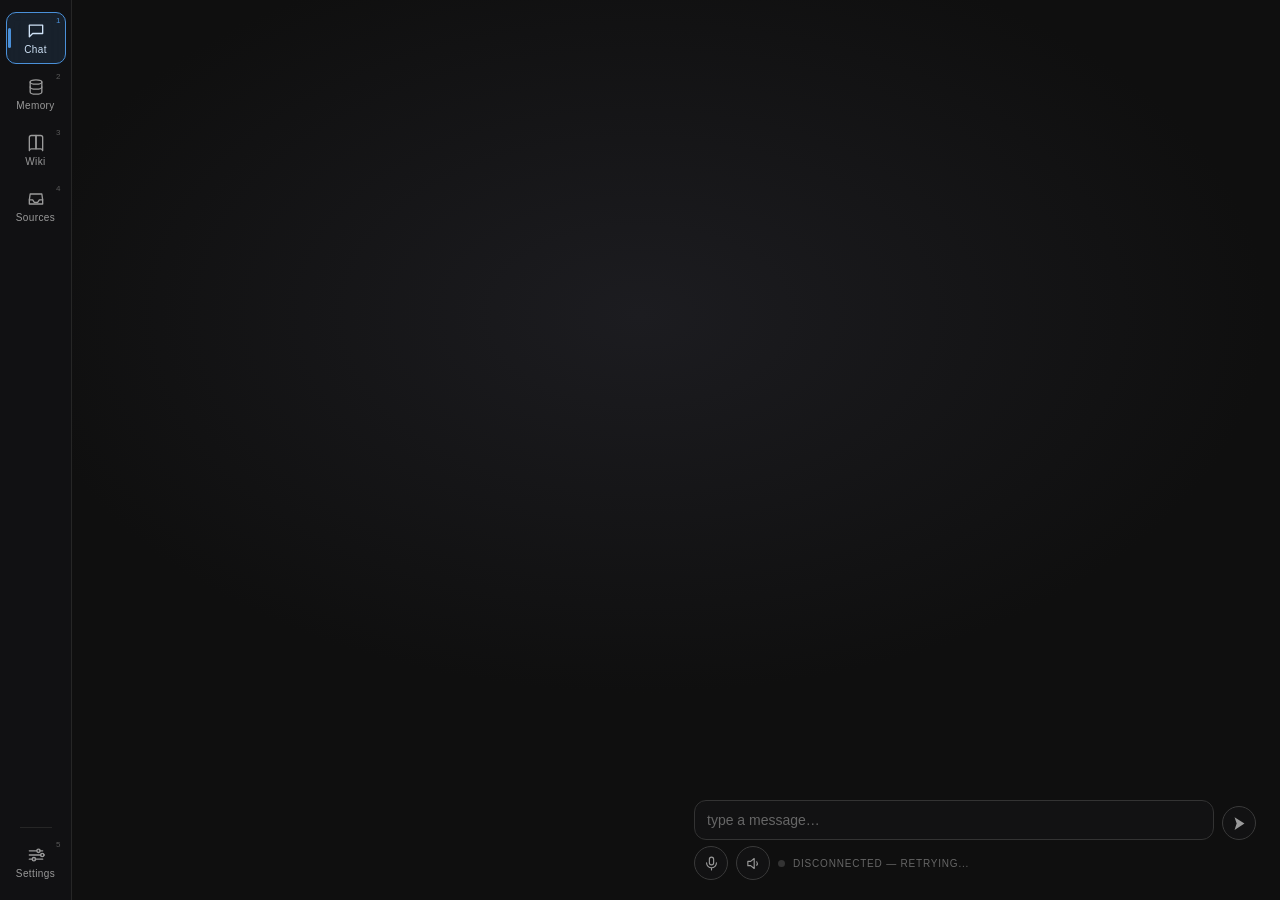
==== static/index.html @ 0c1d913e "Impl: grounded answers" ====
<!DOCTYPE html>
<html lang="en">
<head>
  <meta charset="UTF-8">
  <meta name="viewport" content="width=device-width, initial-scale=1.0">
  <title>Voicebot</title>
  <link rel="stylesheet" href="/static/style.css">
</head>
<body>
  <div id="shutdown-screen" hidden>
    <div class="title">Shut down complete</div>
    <div class="sub">Session memory saved. You can close this tab.</div>
  </div>


  <div id="shell">
    <!-- PRD 22/22b: the rail is the only always-visible navigation; buttons are built in
         app.js from the VIEWS table so the icon set and the keyboard digits stay in one place. -->
    <nav id="rail" aria-label="Views"></nav>

    <main>
      <!-- PRD 24: the companion column (avatar + history + composer) is ONE element, moved by
           setView between #chat-slot (Chat: half the workspace) and #left-slot (every other
           view: a 25% slice). It starts in the chat slot below. -->
      <div id="left-slot"></div>

      <section id="workspace">
        <div id="view-chat" class="view">
          <div id="chat-slot">
            <section id="companion" class="chat">
              <section id="avatar">
                <div id="backdrop"></div>
                <canvas id="stage"></canvas>
                <div id="avatar-note" hidden>avatar assets missing — run <code>scripts/fetch_assets.sh</code></div>
                <!-- backdrop thumbnails: built in app.js, Chat view only -->
                <div id="backdrop-thumbs" aria-label="Backdrop"></div>
                <div id="credit"></div>
              </section>

              <div id="history"></div>

              <div id="composer">
                <div id="composer-row">
                  <textarea id="composer-input" rows="1" placeholder="type a message…"
                            aria-label="Message"></textarea>
                  <button id="send-btn" class="composer-btn" title="Send (Enter)" aria-label="Send">
                    <svg viewBox="0 0 24 24" aria-hidden="true"><path d="M5 3l14 9-14 9 3-9z"/></svg>
                  </button>
                </div>
                <div id="composer-foot">
                  <button id="mic-btn" class="composer-btn" title="Voice on/off" aria-label="Voice">
                    <svg viewBox="0 0 24 24" aria-hidden="true">
                      <rect x="9" y="3" width="6" height="11" rx="3"></rect>
                      <path d="M5 11a7 7 0 0 0 14 0M12 18v3"></path>
                    </svg>
                  </button>
                  <button id="mute-btn" class="composer-btn" title="Mute replies (space)" aria-label="Mute">
                    <svg viewBox="0 0 24 24" aria-hidden="true">
                      <path d="M4 9h4l5-4v14l-5-4H4z"></path>
                      <path class="wave" d="M16.5 9.5a4 4 0 0 1 0 5"></path>
                      <path class="cross" d="M16.5 9.5l4 5m0-5l-4 5"></path>
                    </svg>
                  </button>
                  <span id="listening-dot" aria-hidden="true"></span>
                  <div id="status">connecting...</div>
                </div>
              </div>
            </section>
          </div>
        </div>

        <div id="view-memory" class="view" hidden>
          <div id="memory-head">
            <div id="memory-count">Memory</div>
            <button id="memory-model-toggle" class="chip">model view</button>
            <button id="memory-save-now" class="chip"><span id="memory-save-now-label">Save now</span></button>
          </div>
          <div id="memory-body">
            <div id="memory-sections"></div>
            <pre id="memory-rendered" hidden></pre>
          </div>
          <div id="memory-foot">
            <div id="memory-error"></div>
            <div class="memory-note">changes apply from the next reply</div>
          </div>
        </div>

        <div id="view-wiki" class="view" hidden>
          <div id="wiki-body">
            <div id="wiki-side">
              <div id="wiki-tools">
                <button id="wiki-today" class="chip" title="meetings/&lt;today&gt;">Today</button>
                <button id="wiki-new" class="chip">New page</button>
              </div>
              <input id="wiki-search" placeholder="search…" spellcheck="false">
              <div id="wiki-list"></div>
            </div>
            <div id="wiki-page">
              <div id="wiki-page-head"></div>
              <div id="wiki-fm" class="wiki-fm" hidden></div>
              <div id="wiki-text" class="wiki-text"></div>
              <textarea id="wiki-editor" class="wiki-editor" spellcheck="false" hidden></textarea>
              <div id="wiki-conflict" hidden>
                <span>changed on disk since you opened it</span>
                <button id="wiki-conflict-reload">reload</button>
                <button id="wiki-conflict-overwrite">overwrite</button>
              </div>
              <div id="wiki-backlinks" hidden></div>
              <div id="wiki-note">
                <input id="wiki-note-input" placeholder="add a dated note…">
                <button id="wiki-note-add">add note</button>
              </div>
            </div>
          </div>
          <div id="wiki-foot">
            <div id="wiki-error"></div>
            <div id="wiki-lint" hidden></div>
            <div id="wiki-vault" class="wiki-muted"></div>
            <!-- the two view-local actions: re-ingest belongs to Wiki, filing to Sources -->
            <button id="wiki-ingest" class="chip"><span id="wiki-ingest-label">Re-ingest last session</span></button>
            <button id="sources-file" class="chip" hidden>file a source…</button>
            <input id="sources-input" type="file" multiple hidden>
          </div>
        </div>

        <!-- Settings: every control that is not a view-local action (PRD 22b). -->
        <div id="view-settings" class="view" hidden>
          <div id="settings-body">
            <div class="set-head">Listening</div>
            <div class="set-row">
              <span class="set-label">
                <span class="name">Hands-free</span>
                <span class="desc">the mic listens continuously; no push-to-talk</span>
              </span>
              <span class="set-ctl">
                <button id="hands-free-toggle" aria-label="Hands-free">
                  <span class="switch"><span class="knob"></span></span>
                </button>
              </span>
            </div>

            <div class="set-head">Reply length</div>
            <div class="set-row">
              <span class="set-label">
                <span class="name">Verbosity</span>
                <span class="desc" id="verbosity-desc">how long the assistant's spoken replies run; deeper answers are long regardless</span>
              </span>
              <span class="set-ctl">
                <div id="verbosity-control" class="verbosity-control">
                  <input type="range" id="verbosity-slider" min="0" max="2" step="1" value="1">
                  <div class="verbosity-labels">
                    <span class="verbosity-label" data-value="0">short</span>
                    <span class="verbosity-label" data-value="1">normal</span>
                    <span class="verbosity-label" data-value="2">long</span>
                  </div>
                </div>
              </span>
            </div>

            <div class="set-head">Backdrop</div>
            <div class="set-row">
              <span class="set-label">
                <span class="name">Scene</span>
                <span class="desc">image drawn behind the avatar</span>
              </span>
              <span class="set-ctl"><div id="backdrop-list" class="chip-grid"></div></span>
            </div>

            <div class="set-head">Memory</div>
            <div class="set-row">
              <span class="set-label">
                <span class="name">Decay windows</span>
                <span class="desc">an entry not mentioned within its window is marked stale and
                  leaves the prompt; nothing is deleted</span>
              </span>
              <span class="set-ctl"><div id="decay-list"></div></span>
            </div>
            <div class="set-row">
              <span class="set-label">
                <span class="name">Calendar horizon</span>
                <span class="desc">days ahead a dropped recurring invite is expanded into meeting stubs</span>
              </span>
              <span class="set-ctl"><input type="number" id="calendar-horizon" min="1" max="365" step="1"> <span class="set-value">days</span></span>
            </div>
            <div class="set-row">
              <span class="set-label">
                <span class="name">Recall threshold</span>
                <span class="desc">how well a question must match a filed document before its passage is quoted to Wanko; lower quotes more, 0 quotes on every match</span>
              </span>
              <span class="set-ctl"><input type="number" id="recall-min-score" min="0" max="20" step="0.1"> <span class="set-value">score</span></span>
            </div>
            <div class="set-head danger">Danger zone</div>
            <div class="set-row">
              <span class="set-label">
                <span class="name">Forget everything</span>
                <span class="desc">clears the whole profile; asks first, cannot be undone</span>
              </span>
              <span class="set-ctl"><button id="memory-reset" class="chip danger">Forget everything</button></span>
            </div>

            <div class="set-head">Wiki</div>
            <div class="set-row">
              <span class="set-label">
                <span class="name">Vault path</span>
                <span class="desc">where wiki pages are written as markdown</span>
              </span>
              <span class="set-ctl">
                <span id="settings-vault" class="set-value"></span>
                <a id="settings-open-vault" class="chip" href="#">Open vault</a>
              </span>
            </div>

            <div class="set-head">Characters</div>
            <div class="set-row">
              <span class="set-label">
                <span class="name">Reload characters</span>
                <span class="desc">re-reads characters/*.yaml without restarting</span>
              </span>
              <span class="set-ctl"><button id="reload-characters" class="chip">Reload now</button></span>
            </div>

            <div class="set-head">Tools</div>
            <div class="set-row">
              <span class="set-label">
                <span class="name">Screenshot helper</span>
                <span class="desc">headless screenshot of this window, from a terminal</span>
              </span>
              <span class="set-ctl"><code id="settings-screenshot" class="set-value"></code></span>
            </div>

            <div class="set-head">Session</div>
            <div class="set-row">
              <span class="set-label">
                <span class="name">Shut down</span>
                <span class="desc">saves session memory and stops the server</span>
              </span>
              <span class="set-ctl"><button id="shutdown" class="chip danger">Shut down</button></span>
            </div>
          </div>
        </div>

        <!-- PRD 30: command palette. Rows are built in app.js from PALETTE_SOURCES. -->
        <div id="palette" hidden>
          <div id="palette-card" role="dialog" aria-modal="true" aria-label="Command palette">
            <input id="palette-input" placeholder="type a command or a page…" spellcheck="false"
                   autocomplete="off" aria-label="Command">
            <div id="palette-list" role="listbox"></div>
          </div>
        </div>

        <!-- PRD 20: drop/paste intake. The overlay only appears for file drags; the popup
             is modal over the workspace and sends nothing until File is pressed. -->
        <div id="drop-overlay" hidden><span>drop to file</span></div>
        <div id="intake-toast" hidden></div>
        <div id="intake" hidden>
          <div id="intake-card" role="dialog" aria-modal="true" aria-label="File a source">
            <div id="intake-head">File a source</div>
            <div id="intake-items"></div>
            <div id="intake-form">
              <label class="intake-field" id="intake-title-field">
                <span class="intake-label">title</span>
                <input id="intake-title" placeholder="model picks a title">
              </label>
              <label class="intake-field">
                <span class="intake-label">file under</span>
                <select id="intake-page"></select>
              </label>
              <label class="intake-field">
                <span class="intake-label">hint</span>
                <input id="intake-hint" placeholder="optional — e.g. this is the Q3 plan">
              </label>
            </div>
            <div id="intake-status"></div>
            <div id="intake-actions">
              <button id="intake-cancel" class="chip">Cancel</button>
              <button id="intake-file" class="chip primary">File</button>
            </div>
          </div>
        </div>
      </section>
    </main>
  </div>

  <script src="/static/vendor/pixi.min.js"></script>
  <script src="/static/vendor/live2dcubismcore.min.js"></script>
  <script src="/static/vendor/cubism4.min.js"></script>
  <script src="/static/vendor/marked.umd.js"></script>
  <script src="/static/app.js"></script>
</body>
</html>
---- static/style.css ----
* { box-sizing: border-box; margin: 0; padding: 0; }

html, body { height: 100%; overflow: hidden; }
body {
  font-family: -apple-system, BlinkMacSystemFont, "Segoe UI", sans-serif;
  background: radial-gradient(ellipse 70% 60% at 50% 35%, #1c1c20 0%, #0f0f0f 70%);
  color: #e0e0e0;
}

/* the small-caps section label, shared by the settings view, the memory view, the wiki list
   and the intake popup (which tightens the tracking) — only margins/tracking differ per place */
.mem-section-title, .wiki-group-title, #intake-head, .set-head, .intake-label {
  font-size: 10px; font-weight: 600; letter-spacing: 0.14em; text-transform: uppercase;
  color: #9a9a9a;
}

/* ---- shell: rail | avatar | workspace (PRD 22b) ---- */
#shell {
  position: fixed; inset: 0; display: flex; align-items: stretch;
  --rail-w: 72px;
}

#rail {
  flex: 0 0 var(--rail-w); z-index: 6;
  display: flex; flex-direction: column; align-items: center; gap: 4px;
  padding: 12px 0;
  background: rgba(18,18,20,0.92); border-right: 1px solid #262626;
  backdrop-filter: blur(12px);
}
.rail-spacer { flex: 1; }
.rail-sep { width: 32px; height: 1px; background: #262626; margin: 4px 0; flex: none; }
.rail-item {
  position: relative; width: 60px; flex: none;
  display: flex; flex-direction: column; align-items: center; justify-content: center; gap: 3px;
  padding: 8px 2px; border-radius: 10px; border: 1px solid transparent; background: none;
  color: #9a9a9a; font: inherit; cursor: pointer;
}
.rail-item:hover { background: rgba(255,255,255,0.05); color: #e6e6e6; }
.rail-item.active { color: #cfe2f7; border-color: #4a90d9; background: rgba(74,144,217,0.12); }
.rail-item svg {
  width: 20px; height: 20px; stroke: currentColor; fill: none;
  stroke-width: 1.6; stroke-linecap: round; stroke-linejoin: round;
}
.rail-label { font-size: 10px; letter-spacing: 0.04em; }
.rail-item .key { position: absolute; right: 4px; top: 3px; font-size: 8px; color: #5a5a5a; }
.rail-item.active .key { color: #4a90d9; }
.rail-dot {
  position: absolute; left: 1px; top: 50%; transform: translateY(-50%);
  width: 3px; height: 0; border-radius: 2px; background: #4a90d9; transition: height 0.15s;
}
.rail-item.active .rail-dot { height: 20px; }
/* the rail items double as cross-view drop targets (archive / pull) */
.rail-item.drop-ok { color: #cfe2f7; border-color: #4a90d9; background: rgba(74,144,217,0.30); }

.decay-row {
  display: flex; align-items: baseline; gap: 8px;
  padding: 5px 8px; border-radius: 8px;
  background: rgba(255,255,255,0.03); border: 1px solid #232323;
}
.decay-row .what { font-size: 12px; color: #ececec; }
.decay-row .days { flex: none; font-size: 11px; color: #8fb4dd; }

/* ---- backdrop image: only behind the avatar stage; history and composer stay plain ---- */
#backdrop {
  position: absolute; inset: 0; z-index: 0; pointer-events: none;
  background-size: cover; background-position: center;
  opacity: 0; transition: opacity 0.5s ease;
  filter: brightness(0.75) saturate(0.9);
}
#backdrop.on { opacity: 1; }

/* ---- layout: companion slice + workspace (inside #shell, right of the rail) ---- */
main {
  position: relative; z-index: 0;
  flex: 1 1 auto; min-width: 0;
  display: flex; align-items: stretch;
}

/* the shell's left slot: only laid out while it actually holds #companion (non-chat views) */
#left-slot { flex: 0 0 25%; min-width: 280px; display: flex; z-index: 2; }
#left-slot:empty { display: none; }

/* ---- companion: avatar + history + composer, one element re-parented on setView (PRD 24) ---- */
#companion { position: relative; overflow: hidden; min-width: 0; min-height: 0; }
/* Chat: the companion IS the workspace — avatar on the left, conversation on the right */
#companion.chat {
  flex: 1 1 auto;
  display: grid; grid-template-columns: minmax(0, 1fr) minmax(0, 1fr);
  grid-template-rows: minmax(0, 1fr) auto;
  column-gap: 8px;
}
#companion.chat > #avatar { grid-row: 1 / span 2; }
#companion.chat > #history { padding: 24px 24px 8px 4px; }
#companion.chat > #composer { padding-right: 24px; padding-bottom: 20px; }
/* Every other view: a narrow vertical slice, stacked */
#companion.side {
  flex: 1 1 auto;
  display: flex; flex-direction: column;
  border-right: 1px solid #1f1f1f;
  background: rgba(10,10,10,0.35);
}
#companion.side > #avatar { flex: 0 0 40%; min-height: 180px; }
#companion.side > #history { flex: 1 1 auto; min-height: 0; padding: 10px 14px 4px; }
#companion.side > #composer { flex: none; padding: 6px 12px 12px; }

/* ---- stage: the avatar area, model centered ---- */
#avatar { position: relative; min-width: 0; min-height: 0; overflow: hidden; }
#avatar > :not(#backdrop) { position: relative; z-index: 1; }
#stage { width: 100%; height: 100%; display: block; }
#avatar-note {
  position: absolute; inset: 0;
  display: flex; align-items: center; justify-content: center;
  text-align: center; padding: 24px; font-size: 13px; color: #666;
}
#avatar-note[hidden] { display: none; }
#avatar-note code { color: #999; }

/* backdrop thumbnails: bottom-left of the avatar area, Chat only, fade in on hover */
#backdrop-thumbs {
  position: absolute; left: 12px; bottom: 26px; z-index: 4;
  display: flex; gap: 6px; flex-wrap: wrap; max-width: calc(100% - 24px);
  opacity: 0; transition: opacity 0.18s ease; pointer-events: none;
}
#avatar:hover #backdrop-thumbs, #backdrop-thumbs:focus-within { opacity: 1; pointer-events: auto; }
#companion.side #backdrop-thumbs { display: none; }
.bd-thumb {
  width: 28px; height: 28px; flex: none; padding: 0; cursor: pointer;
  border-radius: 7px; border: 1px solid #3a3a3a; background: rgba(20,20,22,0.9);
  background-size: cover; background-position: center;
}
.bd-thumb:hover { border-color: #999; }
.bd-thumb.active { border-color: #4a90d9; box-shadow: 0 0 0 2px rgba(74,144,217,0.35); }
.bd-thumb.none { background-image: linear-gradient(135deg, #2a2a2e 0 50%, #1a1a1c 50% 100%); }

/* ---- workspace: the views the rail switches between ---- */
#workspace {
  position: relative; z-index: 2;
  flex: 1 1 auto; min-width: 0;
  display: flex; flex-direction: column;
}

.view { flex: 1 1 auto; min-height: 0; display: flex; flex-direction: column; }
.view[hidden] { display: none; }
#chat-slot { flex: 1 1 auto; min-height: 0; display: flex; }
#chat-slot:empty { display: none; }

/* ---- history: the one transcript, in either layout ---- */
#history {
  min-height: 0; overflow-y: auto;
  display: flex; flex-direction: column; justify-content: flex-end; gap: 10px;
  scrollbar-width: none;
  -webkit-mask-image: linear-gradient(to bottom, transparent 0, #000 28px);
  mask-image: linear-gradient(to bottom, transparent 0, #000 28px);
}
#history::-webkit-scrollbar { display: none; }

.msg { display: flex; flex-direction: column; gap: 2px; opacity: 0.7; transition: opacity 0.4s; }
.msg:nth-last-child(-n+2) { opacity: 0.88; }
.msg:last-child { opacity: 1; }
.msg .role {
  font-size: 10px; font-weight: 600; letter-spacing: 0.12em;
  text-transform: uppercase; color: #c9c9c9;
  text-shadow: 0 1px 6px rgba(0,0,0,0.9);
  display: flex; align-items: center; gap: 5px;
}
.msg.user .role { color: #8dc0f5; }
.msg .text { font-size: 15px; line-height: 1.45; color: #f2f2f2; text-shadow: 0 1px 3px rgba(0,0,0,0.95), 0 1px 10px rgba(0,0,0,0.8); }
.msg.user .text { color: #d4dbe3; font-size: 14px; }
/* typed turns carry a small keyboard glyph next to the role label */
.msg .typed-glyph { width: 12px; height: 12px; stroke: currentColor; fill: none; stroke-width: 1.6; }
#companion.side .msg .text { font-size: 13px; }
#companion.side .msg.user .text { font-size: 12px; }

/* ---- composer: textarea + send, mic / mute / status ---- */
#composer { display: flex; flex-direction: column; gap: 6px; padding: 8px 14px 14px; }
#composer-row { display: flex; align-items: flex-end; gap: 8px; }
#composer-input {
  flex: 1 1 auto; min-width: 0; resize: none; overflow-y: auto;
  font: inherit; font-size: 14px; line-height: 20px; color: #ececec;
  padding: 9px 12px; max-height: 92px;   /* ~4 lines + padding */
  background: rgba(20,20,22,0.75); border: 1px solid #333; border-radius: 12px; outline: none;
  backdrop-filter: blur(6px);
}
#composer-input:focus { border-color: #4a90d9; }
#composer-input::placeholder { color: #666; }

.composer-btn {
  flex: none; width: 34px; height: 34px; padding: 0; cursor: pointer;
  display: flex; align-items: center; justify-content: center;
  border-radius: 50%; border: 1px solid #3a3a3a; background: rgba(20,20,22,0.75); color: #9a9a9a;
}
.composer-btn:hover { border-color: #777; color: #e6e6e6; }
.composer-btn svg {
  width: 17px; height: 17px; stroke: currentColor; fill: none;
  stroke-width: 1.6; stroke-linecap: round; stroke-linejoin: round;
}
#send-btn svg { fill: currentColor; stroke: none; }
#mic-btn.on { color: #7fe07f; border-color: #3fae3f; background: rgba(60,180,60,0.12); }
#mic-btn.hearing { box-shadow: 0 0 14px rgba(60,180,60,0.35); }
#mute-btn.muted { color: #e0a060; border-color: #6a4a20; background: rgba(200,140,60,0.12); }
#mute-btn.speaking { color: #8fb4dd; border-color: #4a90d9; }
/* the cross is only drawn while muted, the wave only while not */
#mute-btn .cross { display: none; }
#mute-btn.muted .wave { display: none; }
#mute-btn.muted .cross { display: inline; }

#composer-foot { display: flex; align-items: center; gap: 8px; min-width: 0; }
#listening-dot {
  flex: none; width: 7px; height: 7px; border-radius: 50%; background: #333;
}
#listening-dot.on { background: #3fae3f; }
#listening-dot.hearing { background: #7fe07f; animation: pulse-soft 1.2s ease-in-out infinite; }

#status {
  flex: 1 1 auto; min-width: 0;
  font-size: 10px; color: #666; letter-spacing: 0.08em;
  text-transform: uppercase; white-space: nowrap; overflow: hidden; text-overflow: ellipsis;
}

/* lives inside the avatar column so it never collides with the workspace views */
#credit {
  position: absolute; left: 12px; bottom: 8px; z-index: 3;
  max-width: calc(100% - 24px);
  font-size: 10px; color: #8a8a8a; letter-spacing: 0.05em;
  text-shadow: 0 1px 3px rgba(0,0,0,0.9);
}

/* the switch is the whole control; its label lives in the .set-label next to it */
#hands-free-toggle {
  display: flex; align-items: center; padding: 0;
  background: none; border: none; cursor: pointer;
}
.switch {
  position: relative; flex: none; width: 36px; height: 20px; border-radius: 999px;
  background: rgba(255,255,255,0.12); border: 1px solid #3a3a3a; transition: background 0.15s, border-color 0.15s;
}
.switch .knob {
  position: absolute; top: 1px; left: 1px; width: 16px; height: 16px; border-radius: 50%;
  background: #ccc; transition: transform 0.15s ease;
}
#hands-free-toggle.active .switch { background: rgba(74,144,217,0.35); border-color: #4a90d9; }
#hands-free-toggle.active .switch .knob { background: #4a90d9; transform: translateX(16px); }

@keyframes pulse-soft { 50% { box-shadow: 0 0 8px rgba(60, 180, 60, 0.14); } }

.verbosity-control { padding: 0 4px; height: 48px; display: flex; flex-direction: column; justify-content: center; gap: 6px; }
.verbosity-control input[type="range"] {
  -webkit-appearance: none; appearance: none; width: 100%; height: 4px;
  border-radius: 999px; background: #333; outline: none; margin: 0;
}
.verbosity-control input[type="range"]::-webkit-slider-thumb {
  -webkit-appearance: none; appearance: none; width: 16px; height: 16px; border-radius: 50%;
  background: #4a90d9; cursor: pointer; border: none;
}
.verbosity-control input[type="range"]::-moz-range-thumb {
  width: 16px; height: 16px; border-radius: 50%; background: #4a90d9; cursor: pointer; border: none;
}
.verbosity-labels { display: flex; justify-content: space-between; }
.verbosity-label {
  width: 40px; font-size: 11px; text-align: center; color: #9a9a9a; transition: color 0.15s;
}
.verbosity-label:first-child { text-align: left; }
.verbosity-label:last-child { text-align: right; }
.verbosity-label.active { color: #f2f2f2; }
.chip-grid { display: flex; flex-wrap: wrap; gap: 6px; padding: 0 4px; }
.chip {
  padding: 6px 10px; border-radius: 999px; border: 1px solid #3a3a3a;
  background: rgba(255,255,255,0.04); color: #e6e6e6; font: inherit; font-size: 12px; cursor: pointer;
}
.chip:hover { border-color: #666; }
.chip.active { border-color: #4a90d9; background: rgba(74,144,217,0.15); }
.chip:disabled { opacity: 0.5; cursor: default; }

/* ---- shutdown screen ---- */
/* the 0.6s delay lets Wanko's shutdown settle (PRD 27) play before the columns fade */
.gone { opacity: 0; transition: opacity 0.6s ease 0.6s; pointer-events: none; }
#shutdown-screen {
  position: fixed; inset: 0; z-index: 10;
  display: flex; flex-direction: column; align-items: center; justify-content: center; gap: 10px;
  background: #0f0f0f; color: #e0e0e0;
}
#shutdown-screen[hidden] { display: none; }
#shutdown-screen .title { font-size: 20px; font-weight: 600; letter-spacing: 0.04em; }
#shutdown-screen .sub { font-size: 13px; color: #888; }

/* ---- memory view ---- */
#memory-head {
  flex: none; display: flex; align-items: center; gap: 12px;
  padding: 14px 22px 10px;
}
#memory-count { font-size: 13px; font-weight: 600; letter-spacing: 0.04em; color: #f2f2f2; margin-right: auto; }

#memory-body {
  flex: 1 1 auto; min-height: 0; overflow-y: auto;
  padding: 0 22px 12px;
  scrollbar-width: thin;
}
#memory-rendered[hidden], #memory-sections[hidden] { display: none; }
#memory-rendered {
  white-space: pre-wrap; word-break: break-word;
  font-family: ui-monospace, SFMono-Regular, Menlo, monospace; font-size: 12px; line-height: 1.5;
  color: #cfcfcf; background: rgba(20,20,22,0.55); border: 1px solid #262626; border-radius: 10px;
  padding: 14px;
}

.mem-section { margin-bottom: 16px; }
.mem-section-title { margin: 0 0 6px 2px; }
.mem-empty { font-size: 12px; color: #6a6a6a; padding: 4px 2px 2px; }

.mem-row {
  display: flex; flex-wrap: wrap; align-items: baseline; gap: 6px;
  padding: 6px 8px; border-radius: 8px;
  background: rgba(255,255,255,0.03); border: 1px solid #232323;
  margin-bottom: 4px;
}
.mem-key { font-size: 12px; color: #8fb4dd; min-width: 92px; }
.mem-sep { color: #4a4a4a; font-size: 12px; }
.mem-field {
  font-size: 13px; color: #ececec; cursor: text; border-radius: 4px;
  padding: 1px 4px; border: 1px solid transparent; max-width: 100%; word-break: break-word;
}
.mem-field:hover { border-color: #3a3a3a; background: rgba(255,255,255,0.04); }
.mem-field.empty { color: #6a6a6a; font-style: italic; }
.mem-input {
  font: inherit; font-size: 13px; color: #f2f2f2; padding: 1px 4px;
  background: rgba(0,0,0,0.5); border: 1px solid #4a90d9; border-radius: 4px; outline: none;
  min-width: 80px;
}
.mem-tag {
  font-size: 9px; letter-spacing: 0.1em; text-transform: uppercase;
  color: #c08a3e; border: 1px solid #4a3a20; border-radius: 999px; padding: 1px 6px;
}
/* every button inside a row is a bare glyph/word, not a chrome button */
.mem-del, .mem-move, .mem-restore, .mem-menu button {
  background: none; border: none; font: inherit; cursor: pointer;
}
.mem-del {
  margin-left: auto; flex: none;
  color: #6a6a6a; font-size: 13px; padding: 0 4px; border-radius: 6px;
}
.mem-del:hover { color: #e06060; background: rgba(200,50,50,0.10); }
.mem-was { flex-basis: 100%; font-size: 11px; color: #8a8a8a; }
.mem-restore { color: #4a90d9; font-size: 11px; padding: 0 2px; }
.mem-restore:hover { text-decoration: underline; }

/* ---- decay: seen labels, stale group, drag targets ---- */
.mem-seen {
  margin-left: auto; flex: none;
  font-size: 10px; color: #6a6a6a; letter-spacing: 0.03em; white-space: nowrap;
}
/* the seen label takes over the right-hand slot the delete button had to itself */
.mem-row:has(.mem-seen) .mem-del { margin-left: 0; }
.mem-row.aging { opacity: 0.72; }
.mem-row.expired, .mem-row.mem-stale { opacity: 0.45; }
.mem-row.mem-dragging { opacity: 0.35; border-style: dashed; }
.mem-row[draggable="true"] { cursor: grab; }

.mem-move {
  flex: none; color: #6a6a6a; font-size: 12px; padding: 0 4px; border-radius: 6px;
}
.mem-move:hover { color: #4a90d9; background: rgba(74,144,217,0.10); }
.mem-menu {
  display: flex; gap: 4px; align-items: center; flex: none;
  background: rgba(20,20,22,0.95); border: 1px solid #333; border-radius: 8px; padding: 2px 4px;
}
.mem-menu button {
  color: #cfcfcf; font-size: 11px; padding: 2px 6px; border-radius: 5px; white-space: nowrap;
}
.mem-menu button:hover { color: #f2f2f2; background: rgba(74,144,217,0.18); }

.mem-stale-group { margin: 2px 0 0 0; }
.mem-stale-head {
  font-size: 10px; letter-spacing: 0.12em; text-transform: uppercase;
  color: #7a7a7a; padding: 4px 8px; margin-bottom: 4px; border-radius: 8px;
  border: 1px dashed transparent;
}
.mem-stale-head.empty { display: none; }
.mem-stale-head.empty.armed { display: block; border-color: #3a3a3a; color: #8a8a8a; }
.mem-section-title.drop-ok, .mem-stale-head.drop-ok {
  color: #9fc6f0; border: 1px dashed #4a90d9; background: rgba(74,144,217,0.12);
}
.mem-section-title.drop-ok { border-radius: 8px; padding: 2px 6px; margin-left: -4px; }

/* row-level errors and the panel-level one look the same (see #memory-error below) */
.mem-error, #memory-error { flex-basis: 100%; font-size: 11px; color: #e06060; }
.mem-error:empty, #memory-error:empty { display: none; }

.mem-add { display: flex; flex-wrap: wrap; align-items: center; gap: 6px; padding: 4px 8px; }
.mem-add input {
  font: inherit; font-size: 12px; color: #e6e6e6; padding: 4px 8px; width: 120px;
  background: rgba(255,255,255,0.04); border: 1px solid #333; border-radius: 6px; outline: none;
}
.mem-add input:focus { border-color: #4a90d9; }
.mem-add button {
  background: none; border: 1px solid #3a3a3a; border-radius: 999px;
  color: #9a9a9a; font: inherit; font-size: 12px; padding: 4px 12px; cursor: pointer;
}
.mem-add button:hover { color: #f2f2f2; border-color: #4a90d9; }

#memory-foot {
  flex: none; display: flex; align-items: center; flex-wrap: wrap; gap: 10px;
  padding: 10px 22px 18px; border-top: 1px solid #1f1f1f;
}
.memory-note { font-size: 11px; color: #6a6a6a; }

/* ---- wiki view ---- */
.wiki-text[hidden], .wiki-editor[hidden], .wiki-fm[hidden], #wiki-conflict[hidden],
#wiki-backlinks[hidden], #wiki-note[hidden], #wiki-lint[hidden] { display: none; }
#wiki-body {
  flex: 1 1 auto; min-height: 0; display: flex; gap: 14px;
  padding: 14px 22px 12px;
}
#wiki-side {
  flex: 0 0 30%; min-width: 0; display: flex; flex-direction: column; gap: 8px;
  border-right: 1px solid #1f1f1f; padding-right: 10px;
}
#wiki-tools { flex: none; display: flex; gap: 6px; }
#wiki-search {
  flex: none; font: inherit; font-size: 12px; color: #e6e6e6; padding: 5px 8px;
  background: rgba(255,255,255,0.04); border: 1px solid #333; border-radius: 6px; outline: none;
}
#wiki-search:focus { border-color: #4a90d9; }
#wiki-list { flex: 1 1 auto; min-height: 0; overflow-y: auto; scrollbar-width: thin; }
.wiki-hit { align-items: flex-start; }
.wiki-hit-text { min-width: 0; }
.wiki-hit-snippet { font-size: 11px; color: #7a7a7a; margin-top: 2px; }
.wiki-tag-row .wiki-row-title { color: #b9a6dc; }
#wiki-page { flex: 1 1 auto; min-width: 0; display: flex; flex-direction: column; gap: 8px; }

.wiki-group-title { margin: 10px 0 4px 2px; }
.wiki-group-title:first-child { margin-top: 0; }
.wiki-row {
  display: flex; align-items: baseline; gap: 8px;
  padding: 5px 8px; border-radius: 8px; cursor: pointer;
  border: 1px solid transparent;
}
.wiki-row:hover { background: rgba(255,255,255,0.04); border-color: #232323; }
.wiki-row.selected { background: rgba(74,144,217,0.14); border-color: #4a90d9; }
.wiki-row[draggable="true"] { cursor: grab; }
.wiki-row.mem-dragging { opacity: 0.35; border-style: dashed; }
.wiki-row-title { font-size: 13px; color: #ececec; word-break: break-word; }
.wiki-row-type { margin-left: auto; flex: none; font-size: 10px; color: #6a6a6a; letter-spacing: 0.04em; }

.wiki-title-row { display: flex; align-items: baseline; gap: 10px; flex-wrap: wrap; }
.wiki-title { font-size: 15px; font-weight: 600; color: #f2f2f2; }
.wiki-crumb { font-size: 11px; color: #6a6a6a; }
.wiki-edit, .wiki-save, .wiki-more, .wiki-menu-item {
  background: none; border: 1px solid #3a3a3a; border-radius: 999px;
  color: #bdbdbd; font: inherit; font-size: 11px; padding: 2px 10px; cursor: pointer;
}
.wiki-edit:hover, .wiki-save:hover:not(:disabled), .wiki-more:hover, .wiki-menu-item:hover { color: #f2f2f2; border-color: #4a90d9; }
.wiki-save:disabled { opacity: 0.4; cursor: default; }
.wiki-menu { position: relative; display: inline-flex; gap: 6px; }
.wiki-menu .wiki-menu-item { display: none; }
.wiki-menu.open .wiki-menu-item { display: inline-block; }
.wiki-fm { flex: none; display: flex; flex-wrap: wrap; gap: 6px; align-items: center; }
.wiki-fm-toggle {
  background: none; border: 1px solid #2a2a2a; border-radius: 10px; color: #8a8a8a;
  font-size: 11px; padding: 1px 8px; cursor: pointer;
}
.wiki-fm-toggle:hover { color: #ddd; border-color: #444; }
.wiki-fm-more { opacity: 0.7; }
.wiki-fm-item {
  font-family: ui-monospace, SFMono-Regular, Menlo, monospace; font-size: 10px; color: #8a8a8a;
  background: rgba(255,255,255,0.04); border: 1px solid #262626; border-radius: 999px; padding: 1px 8px;
}
.wiki-sub { display: flex; flex-wrap: wrap; align-items: baseline; gap: 10px; }
.wiki-path {
  font-family: ui-monospace, SFMono-Regular, Menlo, monospace; font-size: 11px; color: #8fb4dd;
}
.wiki-muted { font-size: 11px; color: #6a6a6a; }
.wiki-obsidian, .wiki-pull {
  background: none; border: none; padding: 0; font: inherit; font-size: 11px;
  color: #4a90d9; text-decoration: none; cursor: pointer;
}
.wiki-obsidian:hover, .wiki-pull:hover { text-decoration: underline; }

.wiki-text, .wiki-editor {
  flex: 1 1 auto; min-height: 0; overflow-y: auto; scrollbar-width: thin;
  margin: 0; word-break: break-word; font-size: 13px; line-height: 1.55;
  color: #cfcfcf; background: rgba(20,20,22,0.55); border: 1px solid #262626; border-radius: 10px;
  padding: 14px;
}
.wiki-editor {
  font-family: ui-monospace, SFMono-Regular, Menlo, monospace; font-size: 12px; resize: none;
  outline: none; white-space: pre-wrap;
}
.wiki-editor:focus { border-color: #4a90d9; }
.wiki-plain { margin: 0; white-space: pre-wrap; font-family: ui-monospace, SFMono-Regular, Menlo, monospace; font-size: 12px; }
.wiki-rendered h1 { font-size: 18px; margin: 0 0 10px; }
.wiki-rendered h2 { font-size: 14px; margin: 16px 0 6px; color: #e6e6e6; }
.wiki-rendered h3, .wiki-rendered h4 { font-size: 13px; margin: 12px 0 4px; }
.wiki-rendered p { margin: 0 0 8px; }
.wiki-rendered ul, .wiki-rendered ol { margin: 0 0 8px 20px; }
.wiki-rendered li { margin: 2px 0; }
.wiki-rendered blockquote { margin: 0 0 8px; padding-left: 10px; border-left: 2px solid #3a3a3a; color: #9a9a9a; }
.wiki-rendered code { font-family: ui-monospace, SFMono-Regular, Menlo, monospace; font-size: 11.5px; background: rgba(255,255,255,0.06); padding: 1px 4px; border-radius: 4px; }
.wiki-rendered pre { margin: 0 0 8px; padding: 8px 10px; background: rgba(255,255,255,0.04); border-radius: 6px; overflow-x: auto; }
.wiki-rendered pre code { background: none; padding: 0; }
.wiki-rendered table { border-collapse: collapse; margin: 0 0 8px; }
.wiki-rendered th, .wiki-rendered td { border: 1px solid #2a2a2a; padding: 3px 8px; font-size: 12px; }
.wiki-rendered a { color: #8fb4dd; }
.wiki-rendered hr { border: none; border-top: 1px solid #2a2a2a; margin: 10px 0; }
#wiki-conflict { flex: none; display: flex; gap: 8px; align-items: center; font-size: 12px; color: #e0a050; }
#wiki-conflict button {
  background: none; border: 1px solid #3a3a3a; border-radius: 999px; color: #bdbdbd;
  font: inherit; font-size: 11px; padding: 2px 10px; cursor: pointer;
}
#wiki-conflict button:hover { color: #f2f2f2; border-color: #4a90d9; }
#wiki-backlinks { flex: none; display: flex; flex-wrap: wrap; gap: 6px; align-items: baseline; }
#wiki-backlinks .wiki-group-title { flex-basis: 100%; margin: 0; }
.wiki-backlink {
  font-family: ui-monospace, SFMono-Regular, Menlo, monospace; font-size: 11px; color: #8fb4dd;
  cursor: pointer; border-radius: 3px;
}
.wiki-backlink:hover { text-decoration: underline; }
.wiki-link { color: #8fb4dd; cursor: pointer; border-radius: 3px; }
.wiki-link:hover { background: rgba(74,144,217,0.18); color: #cfe2f7; }
.wiki-link.missing { color: #c07a7a; }

#wiki-note { flex: none; display: flex; gap: 6px; }
#wiki-note input {
  flex: 1 1 auto; min-width: 0;
  font: inherit; font-size: 12px; color: #e6e6e6; padding: 5px 8px;
  background: rgba(255,255,255,0.04); border: 1px solid #333; border-radius: 6px; outline: none;
}
#wiki-note input:focus { border-color: #4a90d9; }
#wiki-note button {
  flex: none; background: none; border: 1px solid #3a3a3a; border-radius: 999px;
  color: #9a9a9a; font: inherit; font-size: 12px; padding: 4px 12px; cursor: pointer;
}
#wiki-note button:hover { color: #f2f2f2; border-color: #4a90d9; }

#wiki-foot {
  flex: none; display: flex; align-items: center; flex-wrap: wrap; gap: 10px;
  padding: 10px 22px 18px; border-top: 1px solid #1f1f1f;
}
#wiki-error { flex-basis: 100%; font-size: 11px; color: #e06060; }
#wiki-error:empty { display: none; }
#wiki-lint { flex-basis: 100%; display: flex; flex-direction: column; gap: 2px; }
.wiki-lint-line { font-size: 11px; color: #8a8a8a; }
#wiki-vault { flex: 1 1 auto; min-width: 0; }

/* ---- intake: drop overlay + popup (PRD 20) ---- */
#drop-overlay {
  position: absolute; inset: 0; z-index: 8;
  display: flex; align-items: center; justify-content: center;
  background: rgba(10,10,12,0.55); backdrop-filter: blur(2px);
  border: 2px dashed #4a90d9; border-radius: 12px;
  pointer-events: none;
}
#drop-overlay[hidden] { display: none; }
#drop-overlay span {
  font-size: 13px; letter-spacing: 0.14em; text-transform: uppercase; color: #cfe2f7;
}

#intake {
  position: absolute; inset: 0; z-index: 9;
  display: flex; align-items: center; justify-content: center; padding: 18px;
  background: rgba(0,0,0,0.45);
}
#intake[hidden] { display: none; }
#intake-card {
  width: min(460px, 100%); max-height: 100%; overflow-y: auto; scrollbar-width: thin;
  display: flex; flex-direction: column; gap: 10px;
  padding: 16px; border-radius: 12px;
  background: rgba(18,18,20,0.97); border: 1px solid #333;
  box-shadow: 0 18px 50px rgba(0,0,0,0.55);
}
#intake-items { display: flex; flex-direction: column; gap: 6px; max-height: 42vh; overflow-y: auto; scrollbar-width: thin; }
.intake-item {
  display: flex; gap: 10px; align-items: flex-start;
  padding: 6px 8px; border-radius: 8px;
  background: rgba(255,255,255,0.03); border: 1px solid #232323;
}
.intake-item.bad { opacity: 0.55; }
.intake-item.bad .intake-item-name { text-decoration: line-through; }
.intake-item.bad .intake-item-meta { color: #e06060; }
.intake-thumb {
  flex: none; width: 56px; height: 56px; object-fit: cover;
  border-radius: 6px; border: 1px solid #2c2c2c; background: #000;
}
.intake-item-body { min-width: 0; display: flex; flex-direction: column; gap: 2px; }
.intake-item-name { font-size: 13px; color: #ececec; word-break: break-all; }
.intake-item-meta { font-size: 11px; color: #6a6a6a; }
.intake-preview {
  margin: 2px 0 0; max-height: 54px; overflow: hidden;
  white-space: pre-wrap; word-break: break-word;
  font-family: ui-monospace, SFMono-Regular, Menlo, monospace; font-size: 11px; line-height: 1.4; color: #9a9a9a;
}
.intake-textarea {
  width: 100%; min-height: 96px; resize: vertical;
  font-family: ui-monospace, SFMono-Regular, Menlo, monospace; font-size: 12px; line-height: 1.5;
  color: #cfcfcf; background: rgba(0,0,0,0.35); border: 1px solid #333; border-radius: 8px;
  padding: 10px; outline: none;
}
.intake-textarea:focus { border-color: #4a90d9; }

#intake-form { display: flex; flex-direction: column; gap: 8px; }
.intake-field { display: flex; align-items: center; gap: 10px; }
.intake-field[hidden] { display: none; }
.intake-label { flex: none; width: 66px; letter-spacing: 0.12em; }
.intake-field input, .intake-field select {
  flex: 1 1 auto; min-width: 0;
  font: inherit; font-size: 12px; color: #e6e6e6; padding: 5px 8px;
  background: rgba(255,255,255,0.04); border: 1px solid #333; border-radius: 6px; outline: none;
}
.intake-field input:focus, .intake-field select:focus { border-color: #4a90d9; }
.intake-field select option { background: #17171a; color: #e6e6e6; }

#intake-status { font-size: 11px; color: #6a6a6a; letter-spacing: 0.03em; min-height: 14px; }
#intake-status.err { color: #e06060; }
#intake-status.warn { color: #c08a3e; }
#intake-actions { display: flex; justify-content: flex-end; gap: 8px; }
.chip.primary { color: #cfe2f7; border-color: #4a90d9; background: rgba(74,144,217,0.18); }
.chip.primary:disabled { opacity: 0.5; cursor: default; }

/* bottom-left of the workspace: out of the way of every view's own content */
#intake-toast {
  position: absolute; left: 22px; bottom: 14px; z-index: 9;
  max-width: 55%; padding: 6px 12px; border-radius: 999px;
  background: rgba(20,20,22,0.95); border: 1px solid #3a3a3a;
  font-size: 11px; letter-spacing: 0.05em; color: #cfe2f7; white-space: nowrap;
  overflow: hidden; text-overflow: ellipsis;
}
#intake-toast[hidden] { display: none; }

/* ---- command palette (PRD 30) ---- */
#palette {
  position: absolute; inset: 0; z-index: 9;
  display: flex; align-items: flex-start; justify-content: center; padding: 10vh 18px 18px;
  background: rgba(0,0,0,0.45);
}
#palette[hidden] { display: none; }
#palette-card {
  width: min(560px, 100%); max-height: 100%; display: flex; flex-direction: column;
  border-radius: 12px; overflow: hidden;
  background: rgba(18,18,20,0.97); border: 1px solid #333;
  box-shadow: 0 18px 50px rgba(0,0,0,0.55);
}
#palette-input {
  flex: none; font: inherit; font-size: 15px; color: #ececec; padding: 12px 14px;
  background: none; border: none; border-bottom: 1px solid #262626; outline: none;
}
#palette-list { flex: 1 1 auto; min-height: 0; overflow-y: auto; scrollbar-width: thin; padding: 6px; }
.palette-row {
  display: flex; align-items: baseline; gap: 10px; padding: 7px 10px; border-radius: 8px;
  cursor: pointer; font-size: 13px; color: #d6d6d6;
}
.palette-row.active { background: rgba(74,144,217,0.16); color: #e8f0fa; }
.palette-label { flex: none; }
.palette-detail { flex: 1 1 auto; min-width: 0; overflow: hidden; text-overflow: ellipsis; white-space: nowrap;
  font-size: 11px; color: #6a6a6a; }
.palette-group {
  flex: none; font-size: 10px; letter-spacing: 0.12em; text-transform: uppercase; color: #5a5a5a;
}
.palette-row.active .palette-group { color: #4a90d9; }
.palette-empty { padding: 10px; font-size: 12px; color: #6a6a6a; }

/* ---- settings view (PRD 22) ---- */
#settings-body {
  flex: 1 1 auto; min-height: 0; overflow-y: auto; scrollbar-width: thin;
  padding: 18px 24px 24px;
}
.set-head { margin: 18px 0 4px 2px; }
.set-head:first-child { margin-top: 0; }
.set-row {
  display: flex; align-items: center; gap: 14px; flex-wrap: wrap;
  padding: 12px 2px; border-bottom: 1px solid #1f1f1f;
}
.set-row:last-child { border-bottom: none; }
.set-label { flex: 0 0 200px; }
.set-label .name { display: block; font-size: 13px; color: #f2f2f2; }
.set-label .desc { display: block; font-size: 11px; color: #6a6a6a; margin-top: 2px; }
.set-ctl { display: flex; align-items: center; gap: 10px; flex-wrap: wrap; min-width: 0; }
.set-value {
  font-family: ui-monospace, SFMono-Regular, Menlo, monospace; font-size: 11px;
  color: #8fb4dd; word-break: break-all;
}
.set-head.danger { color: #b06060; }
.set-ctl .verbosity-control { width: 220px; height: auto; padding: 0; }
.set-ctl .chip-grid { padding: 0; }
#decay-list { display: flex; flex-wrap: wrap; gap: 4px; }
.chip.danger { color: #e06060; border-color: #4a3030; }
.chip.danger:hover { border-color: #e06060; background: rgba(200,50,50,0.10); }
a.chip { text-decoration: none; }

/* ---- 1100 px and under: the rail loses its labels ---- */
@media (max-width: 1100px) {
  #shell { --rail-w: 56px; }
  .rail-item { width: 44px; }
  .rail-label, .rail-item .key { display: none; }
}

/* ---- narrow screens: stack the columns, rail becomes a bottom tab bar ---- */
@media (max-width: 700px) {
  #shell { flex-direction: column; --rail-w: 58px; }
  #rail {
    order: 3; flex: 0 0 var(--rail-w); flex-direction: row; justify-content: space-around; align-items: center;
    gap: 0; padding: 0 6px; border-right: none; border-top: 1px solid #262626;
  }
  .rail-spacer, .rail-sep { display: none; }
  .rail-item { width: 100%; max-width: 76px; height: 46px; }
  .rail-label { display: block; font-size: 9px; letter-spacing: 0.06em; }
  .rail-dot { left: 50%; top: 2px; transform: translateX(-50%); width: 0; height: 3px; }
  .rail-item.active .rail-dot { width: 18px; height: 3px; }

  /* avatar band on top, content below, composer docked above the tab bar */
  main { order: 2; flex-direction: column; min-height: 0; }
  #left-slot { flex: 0 0 auto; min-width: 0; width: 100%; }
  /* the composer is docked (fixed) below, so every view keeps room for it */
  #workspace { flex: 1 1 auto; min-height: 0; padding-bottom: calc(var(--rail-w) + 16px); }
  #companion.chat {
    grid-template-columns: minmax(0, 1fr); grid-template-rows: 26vh minmax(0, 1fr) auto;
  }
  #companion.chat > #avatar { grid-row: auto; }
  #companion.chat > #history { padding: 10px 14px 4px; }
  #companion.chat > #composer { padding: 6px 12px 10px; }
  #backdrop-thumbs { display: none; }              /* the switcher is a wide-screen affordance */
  #companion.side > #avatar { flex: 0 0 22vh; min-height: 0; }
  #companion.side > #history { display: none; }   /* the slice keeps the avatar + composer only */
  #companion.side { border-right: none; border-bottom: 1px solid #1f1f1f; }
  #composer {
    position: fixed; left: 0; right: 0; bottom: var(--rail-w); z-index: 5;
    background: rgba(12,12,14,0.94); border-top: 1px solid #1f1f1f;
  }
  #memory-head, #memory-body, #memory-foot { padding-left: 12px; padding-right: 12px; }
  #wiki-body, #wiki-foot { padding-left: 12px; padding-right: 12px; }
  #wiki-body { flex-direction: column; gap: 8px; }
  #wiki-side { flex: 0 0 auto; max-height: 34vh; border-right: none; border-bottom: 1px solid #1f1f1f; padding-right: 0; }
  #settings-body { padding: 12px 14px 18px; }
  .set-label { flex: 0 0 100%; }
  .mem-key { min-width: 0; }
  .intake-label { width: 54px; }
}

/* Sources inbox (PRD 25): kind chips, rows with a kind tag + meta line, the rail badge */
.rail-badge {
  position: absolute; left: 35px; top: 5px; min-width: 14px; height: 14px; padding: 0 4px;
  border-radius: 999px; background: #4a90d9; color: #0f0f0f; font-size: 9px; font-weight: 600;
  line-height: 14px; text-align: center;
}
.source-kinds { padding: 0 2px 8px; }
.source-kinds .chip { padding: 2px 8px; font-size: 11px; }
.source-row { align-items: flex-start; }
.source-kind {
  flex: none; margin-top: 2px; padding: 1px 6px; border-radius: 4px; font-size: 10px;
  letter-spacing: 0.04em; color: #b9a6dc; background: rgba(185,166,220,0.12);
}
.source-text { min-width: 0; }
.source-meta { font-size: 11px; color: #7a7a7a; margin-top: 2px; }
.source-reingest, .source-forget {
  background: none; border: 1px solid #3a3a3a; border-radius: 999px;
  color: #bdbdbd; font: inherit; font-size: 11px; padding: 2px 10px; cursor: pointer;
}
.source-reingest:hover:not(:disabled) { color: #f2f2f2; border-color: #4a90d9; }
.source-forget:hover:not(:disabled) { color: #f2b5b5; border-color: #c0504d; }
.source-reingest:disabled, .source-forget:disabled { opacity: 0.4; cursor: default; }
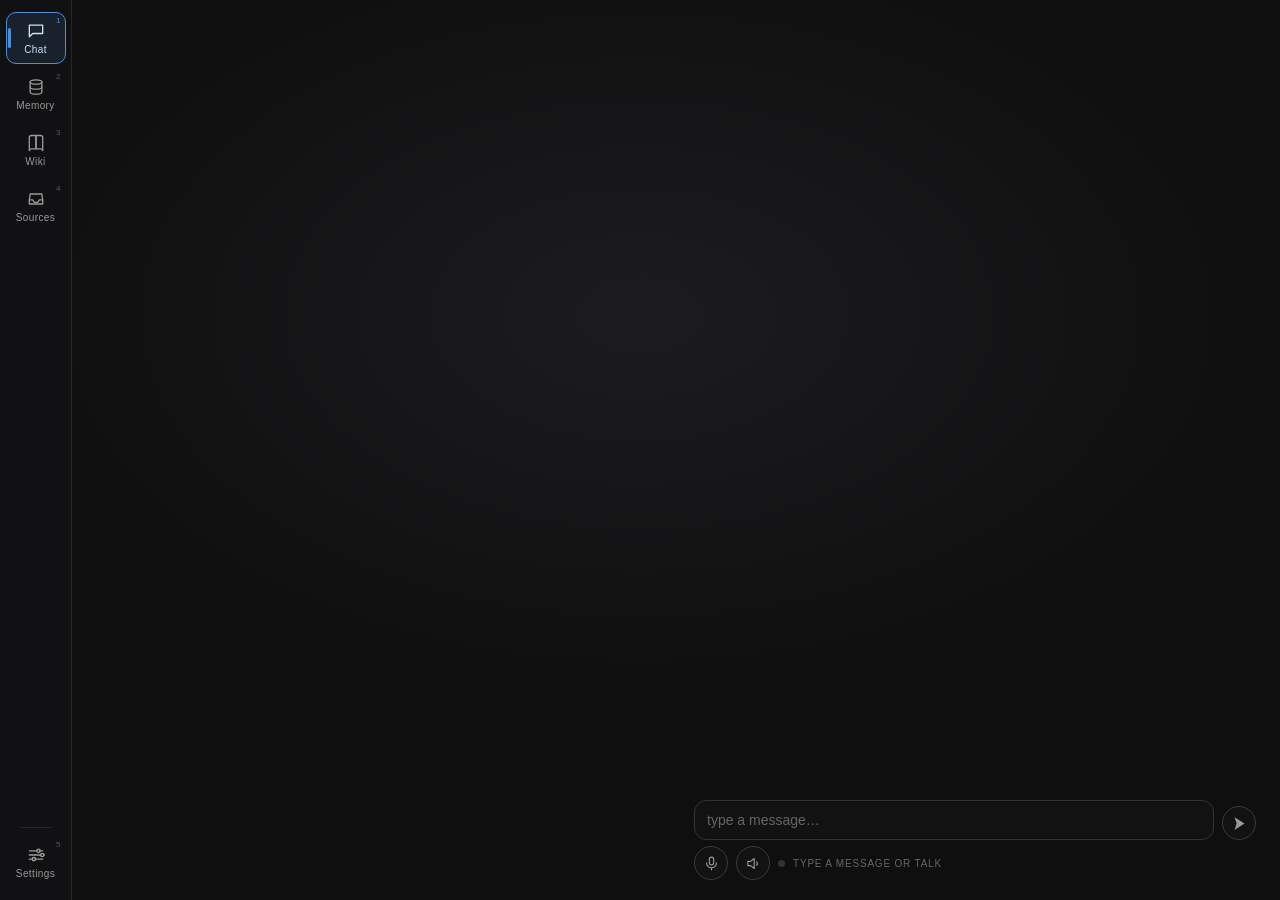
==== commit 4bba2d90: "Merge branch 'feature/intake-progress' # Conflicts: #	docs/index.md #	tests/app_fixture.mjs" ====
--- a/static/index.html
+++ b/static/index.html
@@ -227,6 +227,13 @@
               </span>
               <span class="set-ctl"><code id="settings-screenshot" class="set-value"></code></span>
             </div>
+            <div class="set-row">
+              <span class="set-label">
+                <span class="name">Location</span>
+                <span class="desc">where the weather is for — offered by the browser once per page, else .env</span>
+              </span>
+              <span class="set-ctl"><span id="settings-location" class="set-value"></span></span>
+            </div>
 
             <div class="set-head">Session</div>
             <div class="set-row">
@@ -256,6 +263,7 @@
           <div id="intake-card" role="dialog" aria-modal="true" aria-label="File a source">
             <div id="intake-head">File a source</div>
             <div id="intake-items"></div>
+            <div id="intake-note">files are filed one by one; re-dropping a file that is already filed is a no-op</div>
             <div id="intake-form">
               <label class="intake-field" id="intake-title-field">
                 <span class="intake-label">title</span>
--- a/static/style.css
+++ b/static/style.css
@@ -580,7 +580,15 @@
   flex: none; width: 56px; height: 56px; object-fit: cover;
   border-radius: 6px; border: 1px solid #2c2c2c; background: #000;
 }
-.intake-item-body { min-width: 0; display: flex; flex-direction: column; gap: 2px; }
+.intake-item-body { min-width: 0; flex: 1; display: flex; flex-direction: column; gap: 2px; }
+/* PRD 36: per-row batch state on the right, coloured by state */
+.intake-item-state { flex: none; align-self: center; font-size: 11px; color: #6a6a6a; letter-spacing: 0.03em; white-space: nowrap; }
+.intake-item.st-uploading .intake-item-state, .intake-item.st-extracting .intake-item-state,
+.intake-item.st-summarising .intake-item-state, .intake-item.st-filing .intake-item-state { color: #4a90d9; }
+.intake-item.st-filed .intake-item-state { color: #6fbf73; }
+.intake-item.st-error .intake-item-state { color: #e06060; white-space: normal; }
+.intake-link { color: #cfe2f7; text-decoration: underline; cursor: pointer; }
+#intake-note { font-size: 11px; color: #6a6a6a; letter-spacing: 0.03em; }
 .intake-item-name { font-size: 13px; color: #ececec; word-break: break-all; }
 .intake-item-meta { font-size: 11px; color: #6a6a6a; }
 .intake-preview {
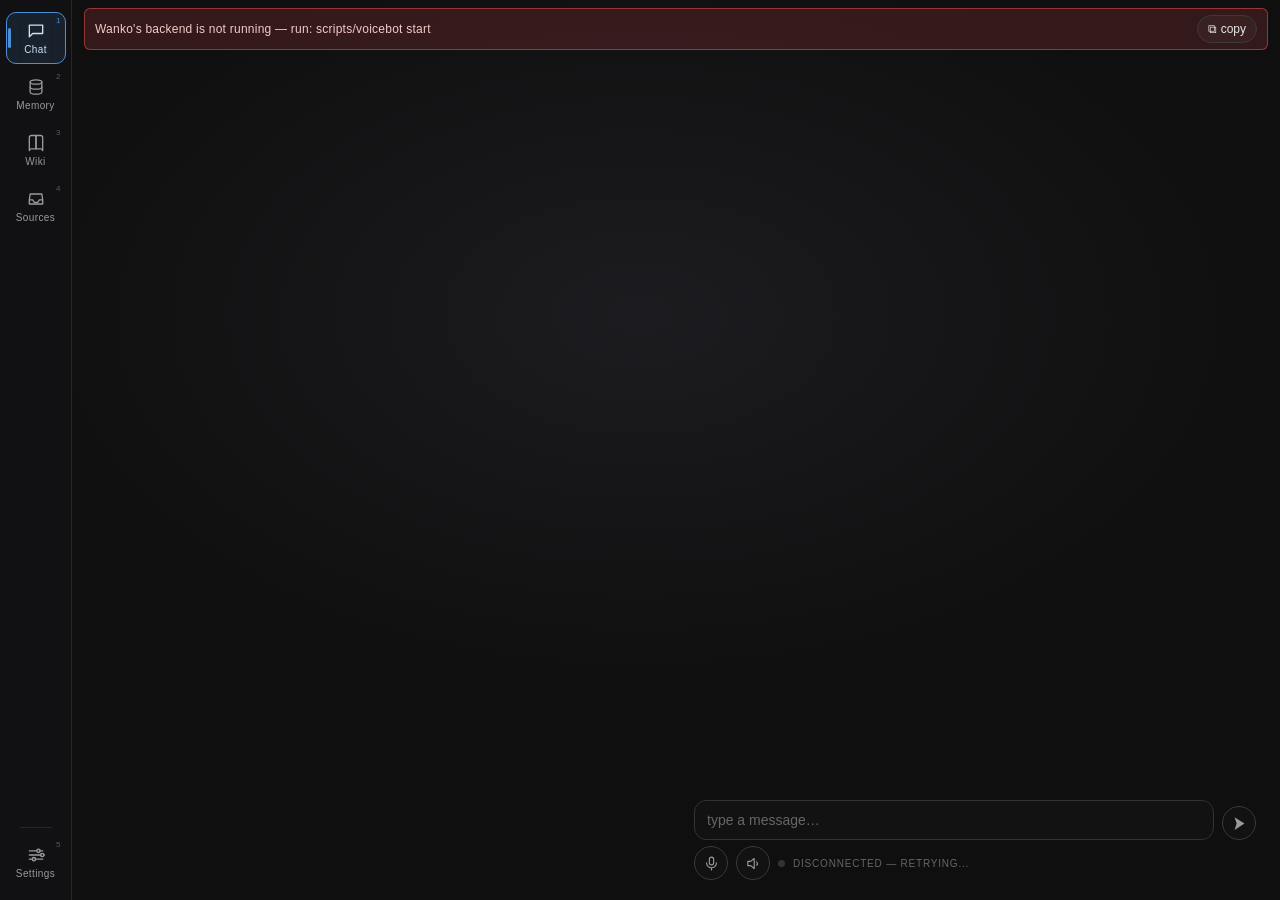
==== commit 6777fab8: "Impl: service health" ====
--- a/static/index.html
+++ b/static/index.html
@@ -25,6 +25,12 @@
       <div id="left-slot"></div>
 
       <section id="workspace">
+        <!-- PRD 41: one slim banner for every view — red when the backend socket is gone, amber when
+             a host service (oMLX / ASR) is down; the button copies the command that fixes it. -->
+        <div id="service-banner" hidden>
+          <span id="service-banner-text"></span>
+          <button id="service-copy" class="chip svc-copy" title="Copy the command" aria-label="Copy the command">⧉ copy</button>
+        </div>
         <div id="view-chat" class="view">
           <div id="chat-slot">
             <section id="companion" class="chat">
@@ -235,6 +241,9 @@
               <span class="set-ctl"><span id="settings-location" class="set-value"></span></span>
             </div>
 
+            <div class="set-head">Services</div>
+            <div id="settings-services"></div>
+
             <div class="set-head">Session</div>
             <div class="set-row">
               <span class="set-label">
--- a/static/style.css
+++ b/static/style.css
@@ -49,6 +49,13 @@
   width: 3px; height: 0; border-radius: 2px; background: #4a90d9; transition: height 0.15s;
 }
 .rail-item.active .rail-dot { height: 20px; }
+/* the context meter (PRD 39): the Chat dot shows even off-view once the budget runs low */
+.rail-dot.ctx-amber { background: #d9a441; height: 8px; }
+.rail-dot.ctx-red { background: #d9534f; height: 8px; }
+.rail-item.active .rail-dot.ctx-amber, .rail-item.active .rail-dot.ctx-red { height: 20px; }
+.msg.divider { margin: 10px 0; padding: 6px 10px; border-top: 1px solid #333; border-bottom: 1px solid #333; }
+.msg.divider .role { color: #d9a441; }
+.msg.divider .text { color: #9a9a9a; font-style: italic; }
 /* the rail items double as cross-view drop targets (archive / pull) */
 .rail-item.drop-ok { color: #cfe2f7; border-color: #4a90d9; background: rgba(74,144,217,0.30); }
 
@@ -139,6 +146,19 @@
   display: flex; flex-direction: column;
 }
 
+/* PRD 41: the service banner sits at the top of the workspace in every view */
+#service-banner {
+  flex: 0 0 auto; display: flex; align-items: center; gap: 12px;
+  margin: 8px 12px 0; padding: 6px 10px; border-radius: 6px;
+  font-size: 12px; letter-spacing: 0.02em;
+  background: rgba(217,155,74,0.18); border: 1px solid rgba(217,155,74,0.6); color: #f2d9b3;
+}
+#service-banner[hidden] { display: none; }
+#service-banner.down { background: rgba(217,74,74,0.18); border-color: rgba(217,74,74,0.6); color: #f7c9c9; }
+#service-banner-text { flex: 1 1 auto; min-width: 0; }
+.svc-dot { display: inline-block; width: 8px; height: 8px; border-radius: 50%; background: #d94a4a; }
+.svc-dot.ok { background: #3fae3f; }
+
 .view { flex: 1 1 auto; min-height: 0; display: flex; flex-direction: column; }
 .view[hidden] { display: none; }
 #chat-slot { flex: 1 1 auto; min-height: 0; display: flex; }
@@ -329,6 +349,10 @@
 .mem-tag {
   font-size: 9px; letter-spacing: 0.1em; text-transform: uppercase;
   color: #c08a3e; border: 1px solid #4a3a20; border-radius: 999px; padding: 1px 6px;
+}
+.mem-source {
+  color: #7f9bb8; border-color: #2f3f52; text-transform: none;
+  max-width: 14em; overflow: hidden; text-overflow: ellipsis; white-space: nowrap;
 }
 /* every button inside a row is a bare glyph/word, not a chrome button */
 .mem-del, .mem-move, .mem-restore, .mem-menu button {
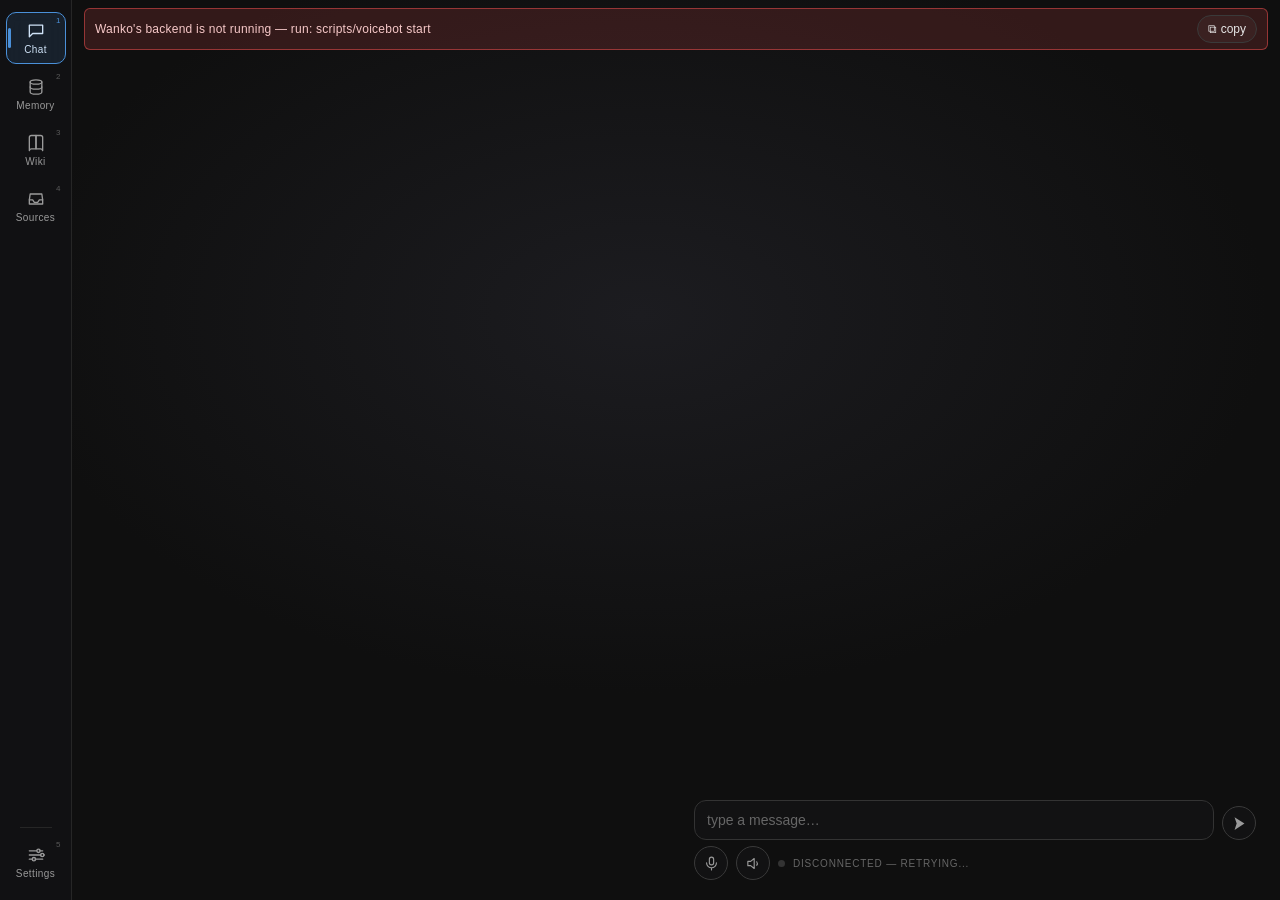
==== commit cc4bdedc: "Impl: admin password setting" ====
--- a/static/index.html
+++ b/static/index.html
@@ -243,6 +243,28 @@
 
             <div class="set-head">Services</div>
             <div id="settings-services"></div>
+            <div class="set-row">
+              <span class="set-label">
+                <span class="name">oMLX admin password</span>
+                <span class="desc">used to load/unload the model; .env wins when set</span>
+              </span>
+              <span class="set-ctl">
+                <span id="admin-password-state" class="set-value">not set</span>
+                <input type="password" id="admin-password" autocomplete="off" placeholder="password">
+                <button id="admin-password-save" class="chip">Save</button>
+                <button id="admin-password-clear" class="chip">Clear</button>
+              </span>
+            </div>
+            <div class="set-row">
+              <span class="set-label">
+                <span class="name">Model</span>
+                <span class="desc">load or unload the LLM through the oMLX admin API (what scripts/voicebot does)</span>
+              </span>
+              <span class="set-ctl">
+                <button id="model-load" class="chip">Load model</button>
+                <button id="model-unload" class="chip">Unload model</button>
+              </span>
+            </div>
 
             <div class="set-head">Session</div>
             <div class="set-row">
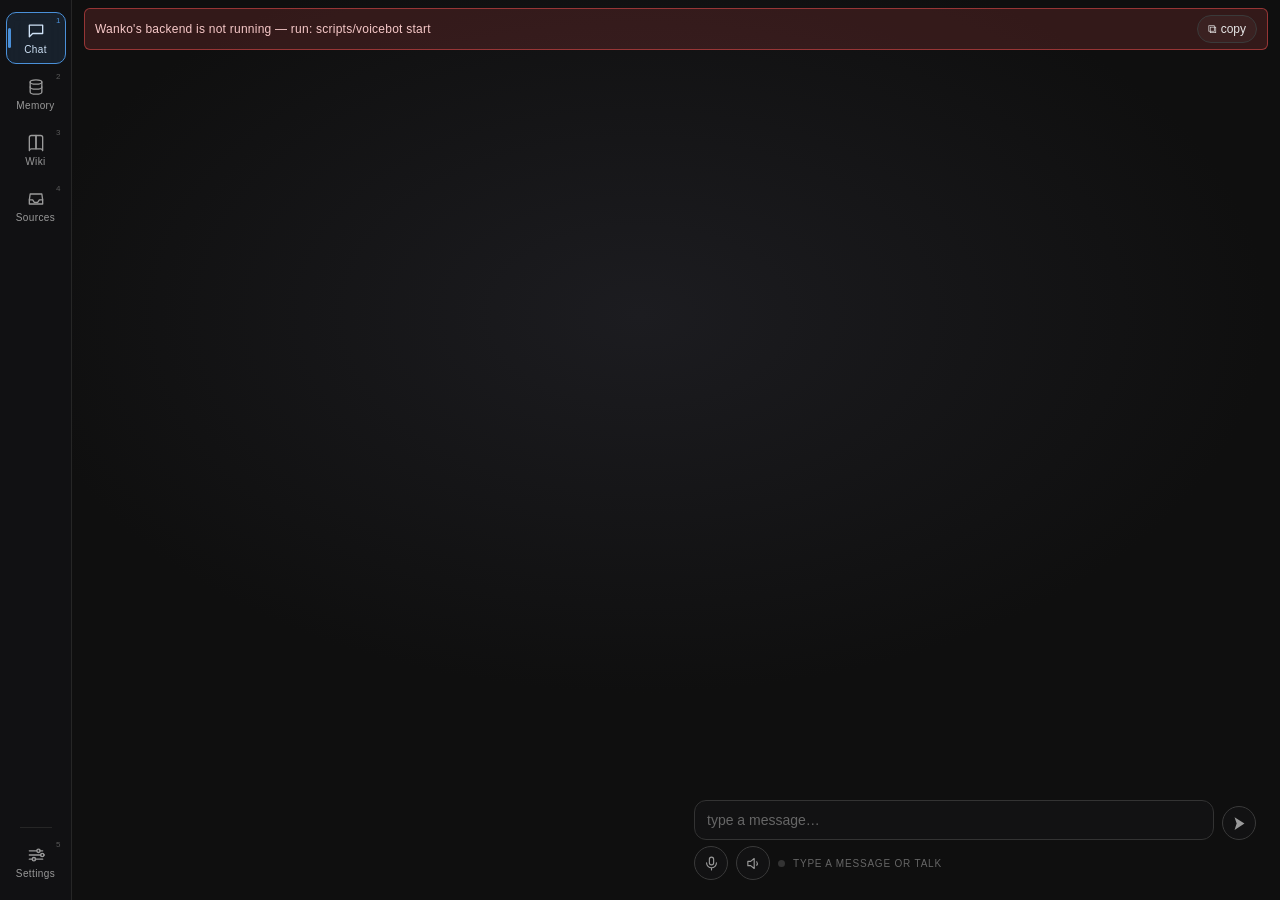
==== commit 5a9551c2: "Fix: first connect sends state thinking before the canned greeting; client resets its turn id on rec" ====
--- a/static/index.html
+++ b/static/index.html
@@ -193,7 +193,7 @@
                 <span class="name">Recall threshold</span>
                 <span class="desc">how well a question must match a filed document before its passage is quoted to Wanko; lower quotes more, 0 quotes on every match</span>
               </span>
-              <span class="set-ctl"><input type="number" id="recall-min-score" min="0" max="20" step="0.1"> <span class="set-value">score</span></span>
+              <span class="set-ctl"><input type="text" inputmode="decimal" autocomplete="off" id="recall-min-score"> <span class="set-value">score</span></span>
             </div>
             <div class="set-head danger">Danger zone</div>
             <div class="set-row">
--- a/static/style.css
+++ b/static/style.css
@@ -186,6 +186,69 @@
 .msg.user .role { color: #8dc0f5; }
 .msg .text { font-size: 15px; line-height: 1.45; color: #f2f2f2; text-shadow: 0 1px 3px rgba(0,0,0,0.95), 0 1px 10px rgba(0,0,0,0.8); }
 .msg.user .text { color: #d4dbe3; font-size: 14px; }
+/* PRD 43: a written card — rendered markdown in a panel, collapsed to ~12 lines */
+.msg.card .role { color: #d9a441; }
+.msg.card .card-body {
+  font-size: 13px; line-height: 1.45; color: #e8e8e8;
+  background: rgba(0,0,0,0.42); border: 1px solid #333; border-radius: 6px; padding: 8px 12px;
+}
+.msg.card .card-body.collapsed {
+  max-height: calc(1.45em * 12); overflow: hidden;
+  -webkit-mask-image: linear-gradient(#000 75%, transparent); mask-image: linear-gradient(#000 75%, transparent);
+}
+.msg.card .card-body .wiki-rendered h1 { font-size: 15px; margin: 0 0 8px; }
+.msg.card .card-body .wiki-rendered h2 { font-size: 13px; margin: 10px 0 4px; }
+.msg.card .card-body .wiki-rendered th, .msg.card .card-body .wiki-rendered td { font-size: 12px; }
+.card-foot { display: flex; align-items: center; gap: 6px; flex-wrap: wrap; margin-top: 2px; }
+.card-btn {
+  font: inherit; font-size: 11px; color: #ddd; background: rgba(0,0,0,0.5); border: 1px solid #444;
+  border-radius: 4px; padding: 2px 8px; cursor: pointer;
+}
+.card-btn:hover:not(:disabled) { border-color: #888; }
+.card-btn:disabled { color: #9ac58f; cursor: default; }
+.card-picker { display: inline-flex; gap: 4px; align-items: center; }
+.card-picker[hidden] { display: none; }
+.card-folder {
+  font: inherit; font-size: 11px; width: 110px; color: #eee; background: rgba(0,0,0,0.5);
+  border: 1px solid #444; border-radius: 4px; padding: 2px 6px;
+}
+.card-note { font-size: 11px; color: #e29a9a; }
+/* PRD 51: a run card's header chip and step list; the run page (/runs/<id>) */
+.run-head { font-size: 12px; color: #cfcfcf; display: flex; align-items: center; gap: 4px; }
+.run-chip {
+  font-size: 10px; font-weight: 600; letter-spacing: 0.08em; text-transform: uppercase;
+  border: 1px solid #555; border-radius: 9px; padding: 0 7px; color: #ddd;
+}
+.run-chip.run-running { border-color: #d9a441; color: #d9a441; }
+/* PRD 52: an approval waits for the user (awaiting) or was turned down (rejected) */
+.run-chip.run-awaiting { border-color: #6fa8dc; color: #9fc5e8; }
+.run-chip.run-rejected { border-color: #666; color: #aaa; text-decoration: line-through; }
+.run-chip.run-expired { border-color: #555; color: #8a8a8a; }
+.card-btn.card-approve { border-color: #6fae63; }
+.card-btn.card-reject { border-color: #8a5a5a; }
+.card-btn.card-approve:disabled, .card-btn.card-reject:disabled { color: #888; opacity: 0.6; }
+#intake-toast.toast-link { cursor: pointer; text-decoration: underline; }
+.run-chip.run-done { border-color: #6fae63; color: #9ac58f; }
+.run-chip.run-nothing { border-color: #666; color: #aaa; }
+/* PRD 54: a research run cut by its budget */
+.run-chip.run-partial { border-color: #d9a441; color: #e6c27a; }
+.run-chip.run-failed { border-color: #c96b6b; color: #e29a9a; }
+.run-steps { list-style: none; font-size: 12px; color: #c9c9c9; margin: 2px 0 4px; }
+.run-step-error { color: #e29a9a; }
+.run-step-skipped { color: #9a9a9a; }
+a.card-btn { text-decoration: none; display: inline-block; color: #ddd; background: rgba(0,0,0,0.5); }
+html:has(body.run-page) { overflow: auto; }
+body.run-page { overflow: auto; height: auto; min-height: 100%; }
+main.run { display: block; position: static; }
+.run { max-width: 860px; margin: 0 auto; padding: 28px 24px 40px; font-size: 14px; line-height: 1.5; }
+.run h1 { font-size: 22px; margin-bottom: 4px; }
+.run h2 { font-size: 13px; letter-spacing: 0.12em; text-transform: uppercase; color: #9a9a9a; margin: 22px 0 6px; }
+.run h3 { font-size: 12px; color: #bbb; margin: 10px 0 4px; }
+.run ul { padding-left: 18px; }
+.run code { font-size: 12px; color: #d9a441; }
+.run-meta { color: #cfcfcf; }
+.run-id, .run-none, .run-footer { color: #8a8a8a; font-size: 12px; }
+.run-footer { margin-top: 28px; border-top: 1px solid #262626; padding-top: 8px; }
 /* typed turns carry a small keyboard glyph next to the role label */
 .msg .typed-glyph { width: 12px; height: 12px; stroke: currentColor; fill: none; stroke-width: 1.6; }
 #companion.side .msg .text { font-size: 13px; }
@@ -649,7 +712,7 @@
 
 /* bottom-left of the workspace: out of the way of every view's own content */
 #intake-toast {
-  position: absolute; left: 22px; bottom: 14px; z-index: 9;
+  position: absolute; left: 22px; bottom: 86px; z-index: 9;   /* above the status/vault-path footer */
   max-width: 55%; padding: 6px 12px; border-radius: 999px;
   background: rgba(20,20,22,0.95); border: 1px solid #3a3a3a;
   font-size: 11px; letter-spacing: 0.05em; color: #cfe2f7; white-space: nowrap;
@@ -710,6 +773,12 @@
   color: #8fb4dd; word-break: break-all;
 }
 .set-head.danger { color: #b06060; }
+.set-ctl input[type=number], .set-ctl input[inputmode=decimal] {
+  font: inherit; font-size: 13px; color: #ececec; padding: 4px 8px; width: 72px;
+  background: rgba(20,20,22,0.75); border: 1px solid #333; border-radius: 8px; outline: none;
+  color-scheme: dark;
+}
+.set-ctl input[type=number]:focus, .set-ctl input[inputmode=decimal]:focus { border-color: #4a90d9; }
 .set-ctl .verbosity-control { width: 220px; height: auto; padding: 0; }
 .set-ctl .chip-grid { padding: 0; }
 #decay-list { display: flex; flex-wrap: wrap; gap: 4px; }
